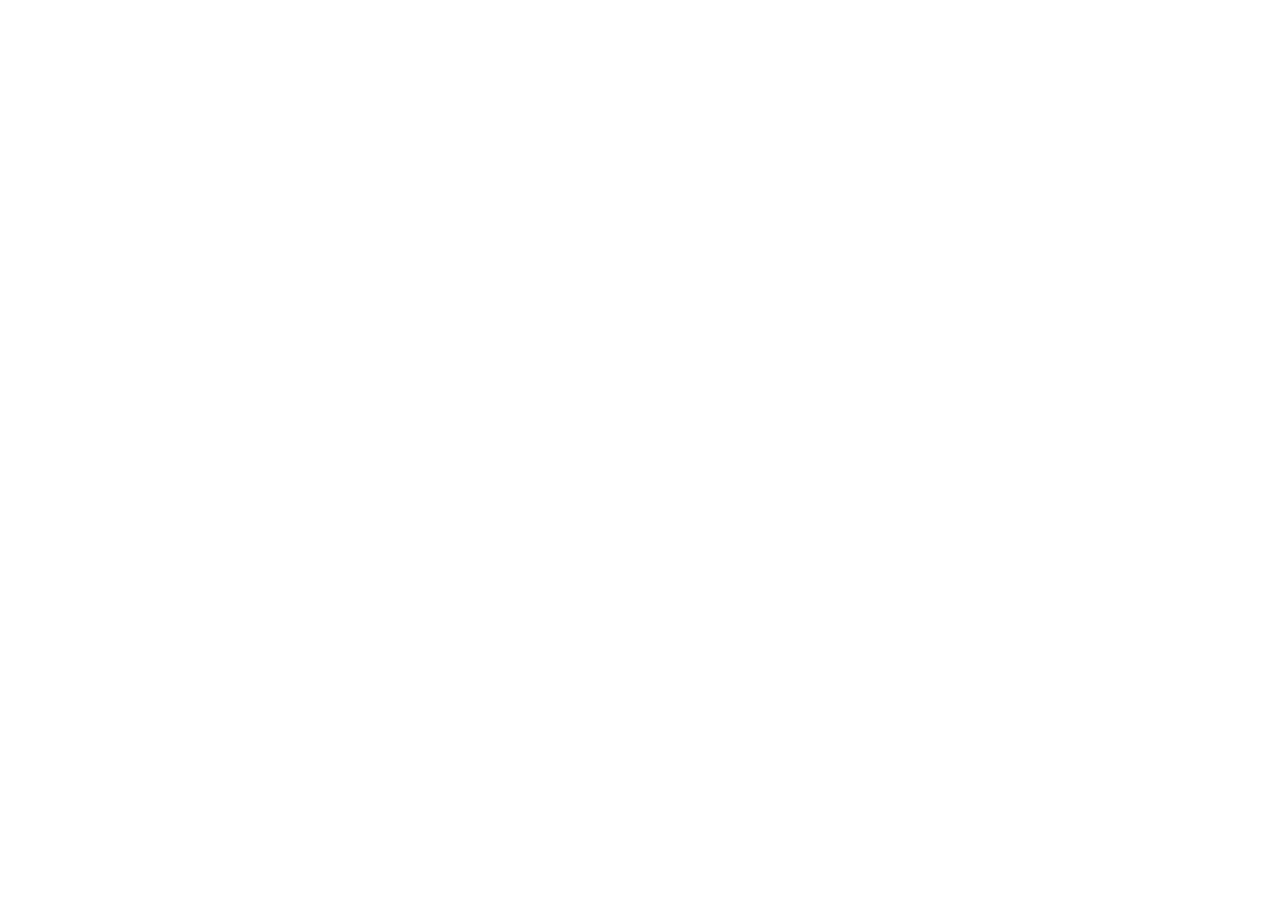
==== index.html @ d3df81d7 "Initial commit" ====
<!DOCTYPE html>
<html lang="en">
<head>
    <meta charset="UTF-8">
    <meta name="viewport" content="width=device-width, initial-scale=1.0">
    <title>Toronto Tennis Courts</title>
</head>
<body>
    
</body>
</html>
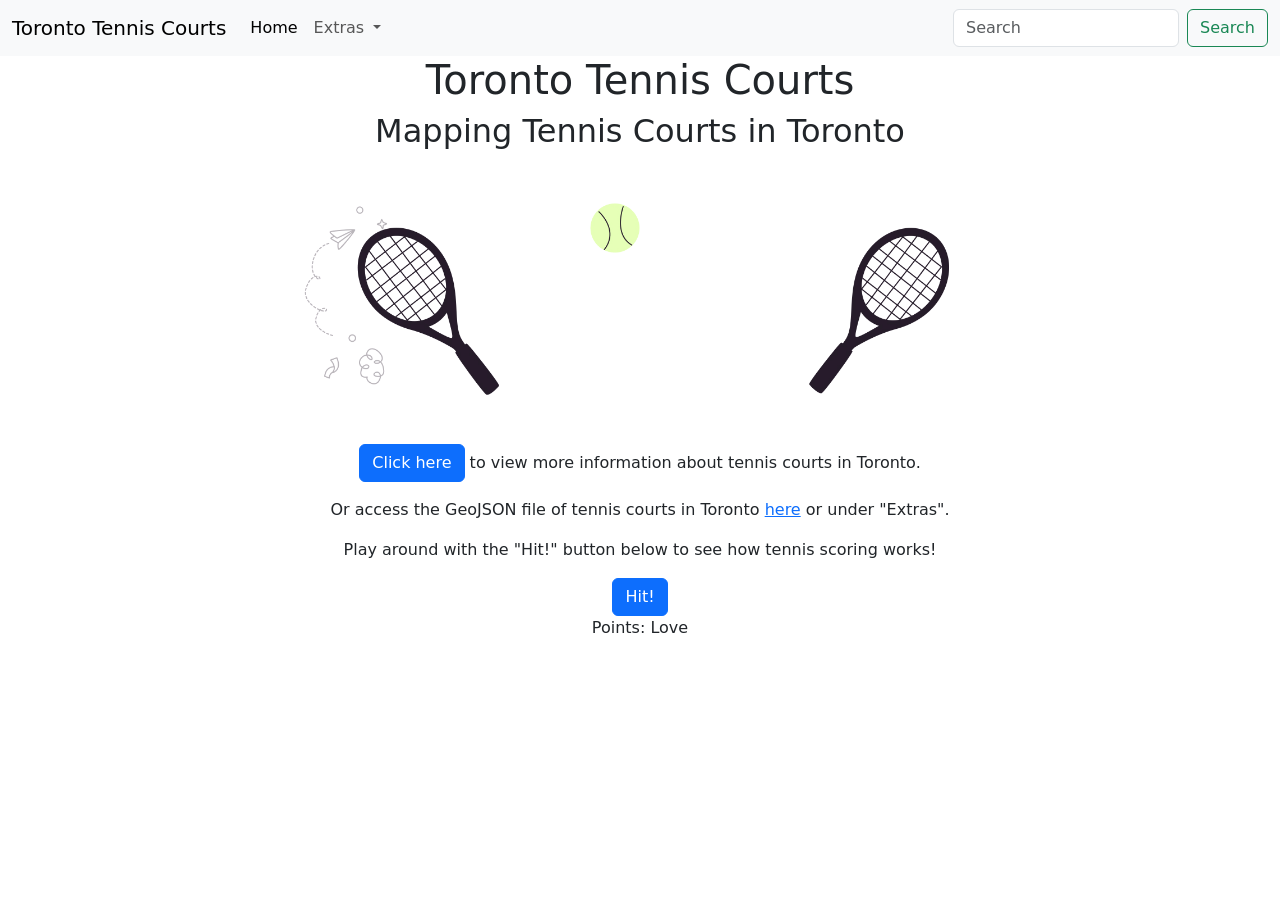
==== commit 699ad24d: "update comments" ====
--- a/index.html
+++ b/index.html
@@ -1,11 +1,116 @@
 <!DOCTYPE html>
 <html lang="en">
+
 <head>
     <meta charset="UTF-8">
     <meta name="viewport" content="width=device-width, initial-scale=1.0">
     <title>Toronto Tennis Courts</title>
+    <!-- Bootstrap stylesheet link -->
+    <link href="https://cdn.jsdelivr.net/npm/bootstrap@5.3.8/dist/css/bootstrap.min.css" rel="stylesheet"
+        integrity="sha384-sRIl4kxILFvY47J16cr9ZwB07vP4J8+LH7qKQnuqkuIAvNWLzeN8tE5YBujZqJLB" crossorigin="anonymous">
 </head>
+
 <body>
-    
+    <!-- Navigation bar using Bootstrap -->
+    <nav class="navbar navbar-expand-lg bg-body-tertiary">
+        <div class="container-fluid">
+            <a class="navbar-brand" href="index.html">Toronto Tennis Courts</a>
+            <!-- Set navbar toggler for small screens -->
+            <button class="navbar-toggler" type="button" data-bs-toggle="collapse"
+                data-bs-target="#navbarSupportedContent" aria-controls="navbarSupportedContent" aria-expanded="false"
+                aria-label="Toggle navigation">
+                <span class="navbar-toggler-icon"></span>
+            </button>
+            <div class="collapse navbar-collapse" id="navbarSupportedContent">
+                <ul class="navbar-nav me-auto mb-2 mb-lg-0">
+                    <!-- Links in nav bar -->
+                    <li class="nav-item">
+                        <a class="nav-link active" aria-current="page" href="index.html">Home</a>
+                    </li>
+                    <!-- Dropdown menu for additional options -->
+                    <li class="nav-item dropdown">
+                        <a class="nav-link dropdown-toggle" href="#" role="button" data-bs-toggle="dropdown"
+                            aria-expanded="false">
+                            Extras
+                        </a>
+                        <ul class="dropdown-menu">
+                            <!-- Link to internal geojson file stored in Data folder and view raw data in new window -->
+                            <li><a class="dropdown-item" href="data/Tennis Courts Facilities - 4326.geojson"
+                                    target="_blank">GeoJSON</a></li>
+                            <li>
+                                <hr class="dropdown-divider">
+                            </li>
+                            <!-- Link to report.html page and view same window -->
+                            <li><a class="dropdown-item" href="report.html">Report</a></li>
+                        </ul>
+                    </li>
+                </ul>
+                <!-- Search form with button -->
+                <form class="d-flex" role="search">
+                    <input class="form-control me-2" type="search" placeholder="Search" aria-label="Search">
+                    <button class="btn btn-outline-success" type="submit">Search</button>
+                </form>
+            </div>
+        </div>
+    </nav>
+
+    <!-- Container for main content centered -->
+    <nav class="container text-center">
+        <div class="row">
+            <h1>Toronto Tennis Courts</h1>
+            <h2>Mapping Tennis Courts in Toronto</h2>
+        </div>
+
+        <!-- Image section - Display gif stored in Data folder in row and 
+            Use Bootstrap grid system to set image to a width of eight columns on medium screen and larger
+            Use mx-auto to centre and img-fluid to adjust sizing-->
+        <div class="row">
+            <div class="col-md-8 mx-auto">
+                <img src="data/tennis.gif" alt="Tennis rackets passing a tennis ball" class="img-fluid">
+            </div>
+        </div>
+
+        <div class="row">
+            <!-- Link to external webpage and view in new window -->
+            <p>
+                <a class="btn btn-primary" target=”_blank”
+                    href="https://www.toronto.ca/explore-enjoy/parks-recreation/places-spaces/parks-and-recreation-facilities/tennis-court-listings/">Click
+                    here</a>
+                to view more information about tennis courts in Toronto.
+            </p>
+            <!-- Link to internal geojson file stored in Data folder and view raw data in new window -->
+            <p>
+                Or access the GeoJSON file of tennis courts in Toronto <a
+                    href="data/Tennis Courts Facilities - 4326.geojson" target="_blank">here</a> or under "Extras".
+            </p>
+            <p>
+                Play around with the "Hit!" button below to see how tennis scoring works!
+            </p>
+        </div>
+
+        <!-- Hit! button section -->
+        <div class="row">
+            <div class="col">
+                <button type="button" class="btn btn-primary" id="btn-point">Hit!</button>
+            </div>
+        </div>
+
+        <div class="row">
+            <p>Points:
+                <!-- Display count for points -->
+                <span id="point-count">Love</span>
+            </p>
+        </div>
+
+    </nav>
+
+
+    <!-- Javascript script file -->
+    <script src="script.js"></script>
+    <!-- Bootstrap JavaScript -->
+    <script src="https://cdn.jsdelivr.net/npm/bootstrap@5.3.8/dist/js/bootstrap.bundle.min.js"
+        integrity="sha384-FKyoEForCGlyvwx9Hj09JcYn3nv7wiPVlz7YYwJrWVcXK/BmnVDxM+D2scQbITxI"
+        crossorigin="anonymous"></script>
 </body>
+
 </html>
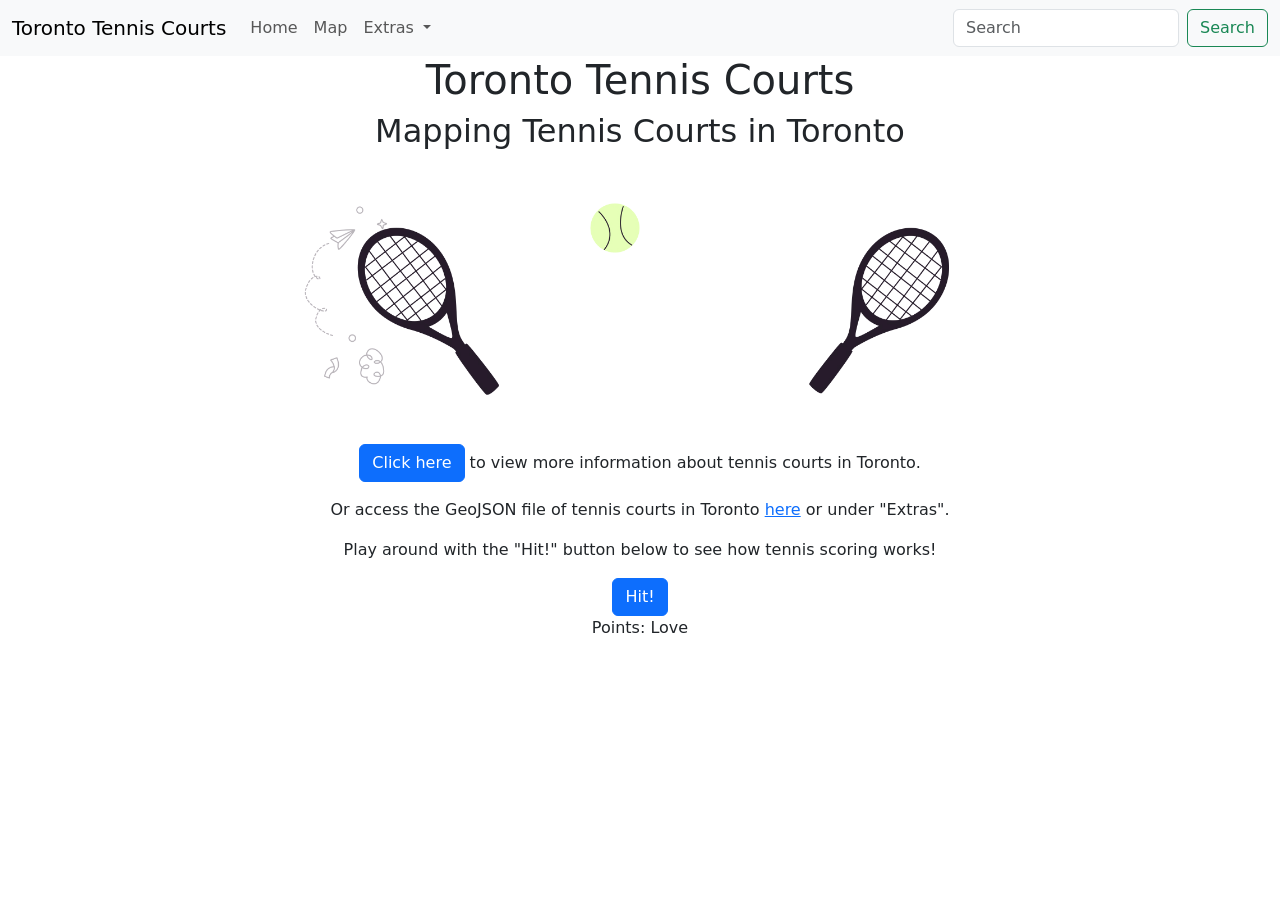
==== commit b17ef9a5: "Lab 2" ====
--- a/index.html
+++ b/index.html
@@ -25,7 +25,10 @@
                 <ul class="navbar-nav me-auto mb-2 mb-lg-0">
                     <!-- Links in nav bar -->
                     <li class="nav-item">
-                        <a class="nav-link active" aria-current="page" href="index.html">Home</a>
+                        <a class="nav-link" aria-current="page" href="index.html">Home</a>
+                    </li>
+                    <li class="nav-item">
+                        <a class="nav-link" href="map.html">Map</a>
                     </li>
                     <!-- Dropdown menu for additional options -->
                     <li class="nav-item dropdown">
@@ -106,7 +109,7 @@
 
 
     <!-- Javascript script file -->
-    <script src="script.js"></script>
+    <script src="button.js"></script>
     <!-- Bootstrap JavaScript -->
     <script src="https://cdn.jsdelivr.net/npm/bootstrap@5.3.8/dist/js/bootstrap.bundle.min.js"
         integrity="sha384-FKyoEForCGlyvwx9Hj09JcYn3nv7wiPVlz7YYwJrWVcXK/BmnVDxM+D2scQbITxI"
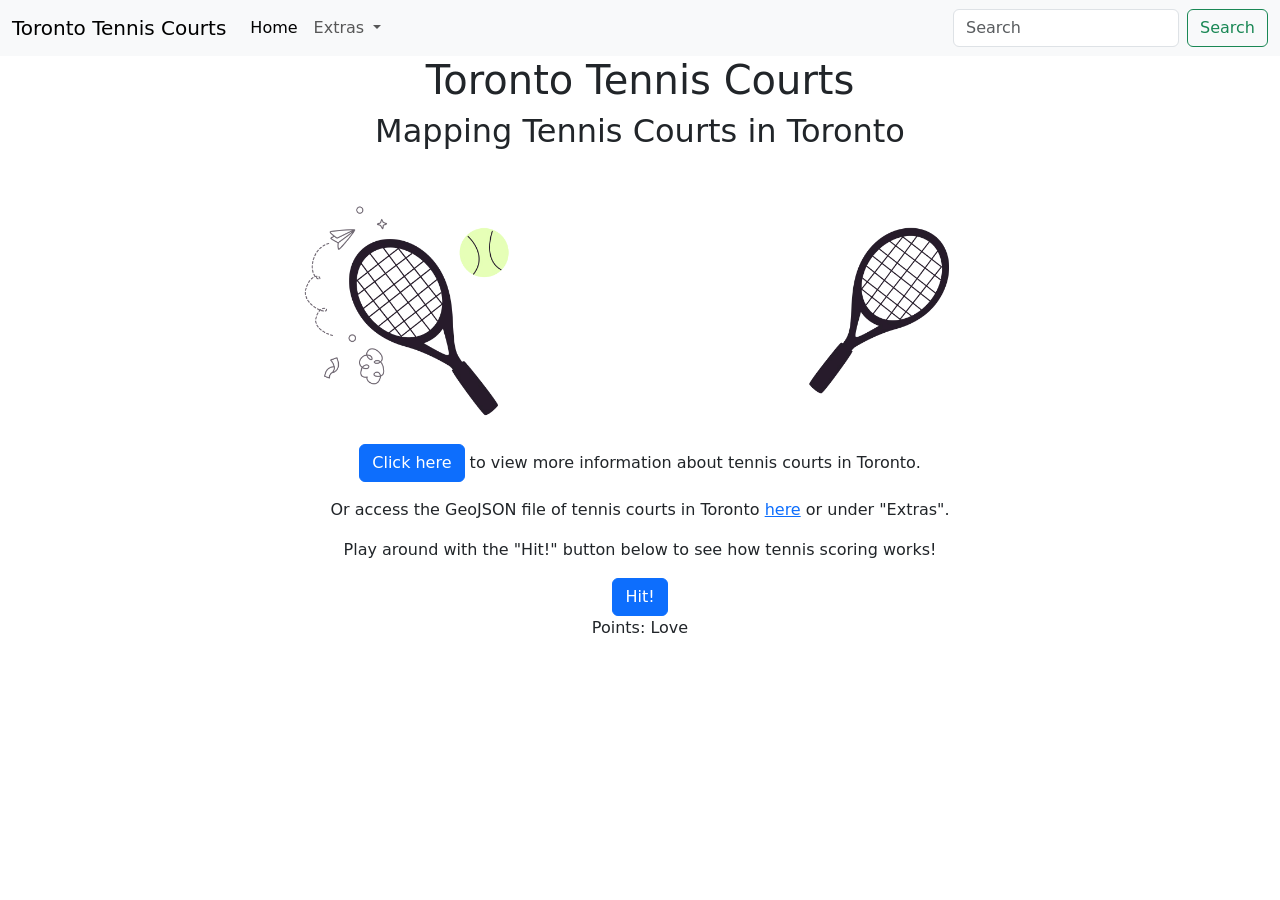
==== commit 372c765c: "Revert "Lab 2" This reverts commit b17ef9a5c96a50faf21c8c56a44bc217bd3d72ab." ====
--- a/index.html
+++ b/index.html
@@ -25,10 +25,7 @@
                 <ul class="navbar-nav me-auto mb-2 mb-lg-0">
                     <!-- Links in nav bar -->
                     <li class="nav-item">
-                        <a class="nav-link" aria-current="page" href="index.html">Home</a>
-                    </li>
-                    <li class="nav-item">
-                        <a class="nav-link" href="map.html">Map</a>
+                        <a class="nav-link active" aria-current="page" href="index.html">Home</a>
                     </li>
                     <!-- Dropdown menu for additional options -->
                     <li class="nav-item dropdown">
@@ -109,7 +106,7 @@
 
 
     <!-- Javascript script file -->
-    <script src="button.js"></script>
+    <script src="script.js"></script>
     <!-- Bootstrap JavaScript -->
     <script src="https://cdn.jsdelivr.net/npm/bootstrap@5.3.8/dist/js/bootstrap.bundle.min.js"
         integrity="sha384-FKyoEForCGlyvwx9Hj09JcYn3nv7wiPVlz7YYwJrWVcXK/BmnVDxM+D2scQbITxI"
